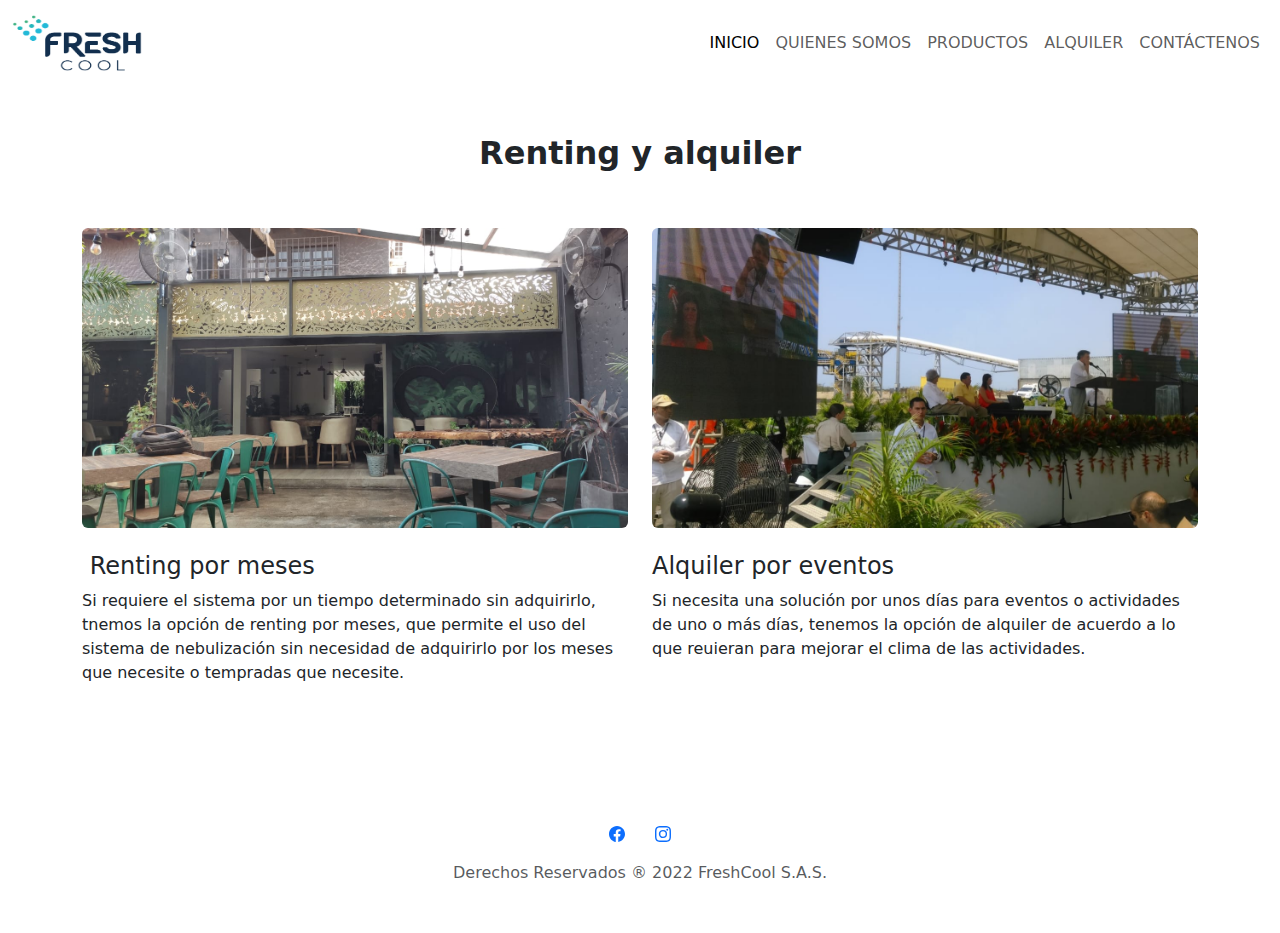
==== alquiler.html @ ac34950d "first commit" ====
<!DOCTYPE html>
<html lang="es">

<head>
    <meta charset="utf-8">
    <meta name="viewport" content="width=device-width, initial-scale=1.0, shrink-to-fit=no">
    <title>FRESHCOOL</title>
    <meta property="og:type" content="website">
    <meta name="" content="">
    <link rel="stylesheet" href="https://cdn.jsdelivr.net/npm/bootstrap@5.2.2/dist/css/bootstrap.min.css">
    <link rel="stylesheet" href="assets/css/BS5-Jumbotron-with-background-Image.css">
    <link rel="stylesheet" href="assets/css/Projects-Grid-images.css">
    <link rel="stylesheet" href="assets/css/Stats-icons.css">
    <link rel="stylesheet" href="assets/css/styles.css">
</head>

<body>
    <nav class="navbar navbar-light navbar-expand-md">
        <div class="container-fluid"><a class="navbar-brand" href="#"><img src="assets/img/Logo-FondoBlanco3.png" width="129" height="61" style="width: 130px;height: 60px;"></a><button data-bs-toggle="collapse" class="navbar-toggler" data-bs-target="#navcol-1"><span class="visually-hidden">Toggle navigation</span><span class="navbar-toggler-icon"></span></button>
            <div class="collapse navbar-collapse" id="navcol-1">
                <ul class="navbar-nav ms-auto">
                    <li class="nav-item"><a class="nav-link active" href="./index.html">INICIO</a></li>
                    <li class="nav-item"><a class="nav-link" href="./quienesSomos.html">QUIENES SOMOS</a></li>
                    <li class="nav-item"><a class="nav-link" href="./productos.html">PRODUCTOS</a></li>
                    <li class="nav-item"><a class="nav-link" href="./alquiler.html">ALQUILER</a></li>
                    <li class="nav-item"><a class="nav-link" href="./contactenos.html">CONTÁCTENOS</a></li>
                    <li class="nav-item"></li>
                </ul>
            </div>
        </div>
    </nav>
    <div class="container py-4 py-xl-5">
        <div class="row mb-5">
            <div class="col-md-8 col-xl-6 text-center mx-auto">
                <h2><strong>Renting y alquiler</strong><br></h2>
            </div>
        </div>
        <div class="row gy-4 row-cols-1 row-cols-md-2 row-cols-xl-3 d-inline-flex">
            <div class="col-lg-6 col-xl-6 col-xxl-5">
                <div><img class="rounded img-fluid d-flex d-block w-100 fit-cover" style="height: 300px;" src="assets/img/RESTAURANTE%20EPICCO%20EN%20CUCUTA.jpg">
                    <div class="py-4">
                        <h4>&nbsp;Renting por meses</h4>
                        <p>Si requiere el sistema por un tiempo determinado sin adquirirlo, tnemos la opción de renting por meses, que permite el uso del sistema de nebulización sin necesidad de adquirirlo por los meses que necesite o tempradas que necesite.</p>
                    </div>
                </div>
            </div>
            <div class="col-xl-6 col-xxl-6">
                <div><img class="rounded img-fluid d-block w-100 fit-cover" style="height: 300px;" src="assets/img/EVENTO%20PRESIDENCIAL%20CARTAGENA.jpg">
                    <div class="py-4">
                        <h4>Alquiler por eventos</h4>
                        <p>Si necesita una solución por unos días para eventos o actividades de uno o más días, tenemos la opción de alquiler de acuerdo a lo que reuieran para mejorar el clima de las actividades.</p>
                    </div>
                </div>
            </div>
        </div>
    </div>
    <footer class="text-center">
        <div class="container text-muted py-4 py-lg-5">
            <ul class="list-inline">
                <li class="list-inline-item me-4"><a href="https://www.facebook.com/freshcool.co"><svg xmlns="http://www.w3.org/2000/svg" width="1em" height="1em" fill="currentColor" viewBox="0 0 16 16" class="bi bi-facebook">
                            <path d="M16 8.049c0-4.446-3.582-8.05-8-8.05C3.58 0-.002 3.603-.002 8.05c0 4.017 2.926 7.347 6.75 7.951v-5.625h-2.03V8.05H6.75V6.275c0-2.017 1.195-3.131 3.022-3.131.876 0 1.791.157 1.791.157v1.98h-1.009c-.993 0-1.303.621-1.303 1.258v1.51h2.218l-.354 2.326H9.25V16c3.824-.604 6.75-3.934 6.75-7.951z"></path>
                        </svg></a></li>
                <li class="list-inline-item"><a href="https://www.instagram.com/freshcool.co/"><svg xmlns="http://www.w3.org/2000/svg" width="1em" height="1em" fill="currentColor" viewBox="0 0 16 16" class="bi bi-instagram">
                            <path d="M8 0C5.829 0 5.556.01 4.703.048 3.85.088 3.269.222 2.76.42a3.917 3.917 0 0 0-1.417.923A3.927 3.927 0 0 0 .42 2.76C.222 3.268.087 3.85.048 4.7.01 5.555 0 5.827 0 8.001c0 2.172.01 2.444.048 3.297.04.852.174 1.433.372 1.942.205.526.478.972.923 1.417.444.445.89.719 1.416.923.51.198 1.09.333 1.942.372C5.555 15.99 5.827 16 8 16s2.444-.01 3.298-.048c.851-.04 1.434-.174 1.943-.372a3.916 3.916 0 0 0 1.416-.923c.445-.445.718-.891.923-1.417.197-.509.332-1.09.372-1.942C15.99 10.445 16 10.173 16 8s-.01-2.445-.048-3.299c-.04-.851-.175-1.433-.372-1.941a3.926 3.926 0 0 0-.923-1.417A3.911 3.911 0 0 0 13.24.42c-.51-.198-1.092-.333-1.943-.372C10.443.01 10.172 0 7.998 0h.003zm-.717 1.442h.718c2.136 0 2.389.007 3.232.046.78.035 1.204.166 1.486.275.373.145.64.319.92.599.28.28.453.546.598.92.11.281.24.705.275 1.485.039.843.047 1.096.047 3.231s-.008 2.389-.047 3.232c-.035.78-.166 1.203-.275 1.485a2.47 2.47 0 0 1-.599.919c-.28.28-.546.453-.92.598-.28.11-.704.24-1.485.276-.843.038-1.096.047-3.232.047s-2.39-.009-3.233-.047c-.78-.036-1.203-.166-1.485-.276a2.478 2.478 0 0 1-.92-.598 2.48 2.48 0 0 1-.6-.92c-.109-.281-.24-.705-.275-1.485-.038-.843-.046-1.096-.046-3.233 0-2.136.008-2.388.046-3.231.036-.78.166-1.204.276-1.486.145-.373.319-.64.599-.92.28-.28.546-.453.92-.598.282-.11.705-.24 1.485-.276.738-.034 1.024-.044 2.515-.045v.002zm4.988 1.328a.96.96 0 1 0 0 1.92.96.96 0 0 0 0-1.92zm-4.27 1.122a4.109 4.109 0 1 0 0 8.217 4.109 4.109 0 0 0 0-8.217zm0 1.441a2.667 2.667 0 1 1 0 5.334 2.667 2.667 0 0 1 0-5.334z"></path>
                        </svg></a></li>
            </ul>
            <p class="mb-0">Derechos Reservados ®&nbsp;2022 FreshCool S.A.S.</p>
        </div>
    </footer>
    <script src="https://cdn.jsdelivr.net/npm/bootstrap@5.2.2/dist/js/bootstrap.bundle.min.js"></script>
    <script src="assets/js/bs-init.js"></script>
</body>

</html>
---- assets/css/BS5-Jumbotron-with-background-Image.css ----
#bgImage {
  position: absolute;
  top: 0;
  left: 0;
  right: 0;
  bottom: 0;
  background: url("https://source.unsplash.com/pazM9TQJ2Ck");
  background-size: cover;
  z-index: -1;
  opacity: 0.5;
}
---- assets/css/Projects-Grid-images.css ----
.fit-cover {
  object-fit: cover;
}
---- assets/css/Stats-icons.css ----
.bs-icon {
  --bs-icon-size: .75rem;
  display: flex;
  flex-shrink: 0;
  justify-content: center;
  align-items: center;
  font-size: var(--bs-icon-size);
  width: calc(var(--bs-icon-size) * 2);
  height: calc(var(--bs-icon-size) * 2);
  color: var(--bs-primary);
}

.bs-icon-xs {
  --bs-icon-size: 1rem;
  width: calc(var(--bs-icon-size) * 1.5);
  height: calc(var(--bs-icon-size) * 1.5);
}

.bs-icon-sm {
  --bs-icon-size: 1rem;
}

.bs-icon-md {
  --bs-icon-size: 1.5rem;
}

.bs-icon-lg {
  --bs-icon-size: 2rem;
}

.bs-icon-xl {
  --bs-icon-size: 2.5rem;
}

.bs-icon.bs-icon-primary {
  color: var(--bs-white);
  background: var(--bs-primary);
}

.bs-icon.bs-icon-primary-light {
  color: var(--bs-primary);
  background: rgba(var(--bs-primary-rgb), .2);
}

.bs-icon.bs-icon-semi-white {
  color: var(--bs-primary);
  background: rgba(255, 255, 255, .5);
}

.bs-icon.bs-icon-rounded {
  border-radius: .5rem;
}

.bs-icon.bs-icon-circle {
  border-radius: 50%;
}
---- assets/css/styles.css ----
#promo {
  text-align: center;
  padding: 48px;
  background: url("../../assets/img/GUACHERNA%20CARANAVAL%20DE%20BARRANQUILLA.jpg");
}

div.jum {
}

#promo .jumbotron {
  border-radius: 20px;
  padding: 40px;
  background-color: rgba(255,255,55,0);
}
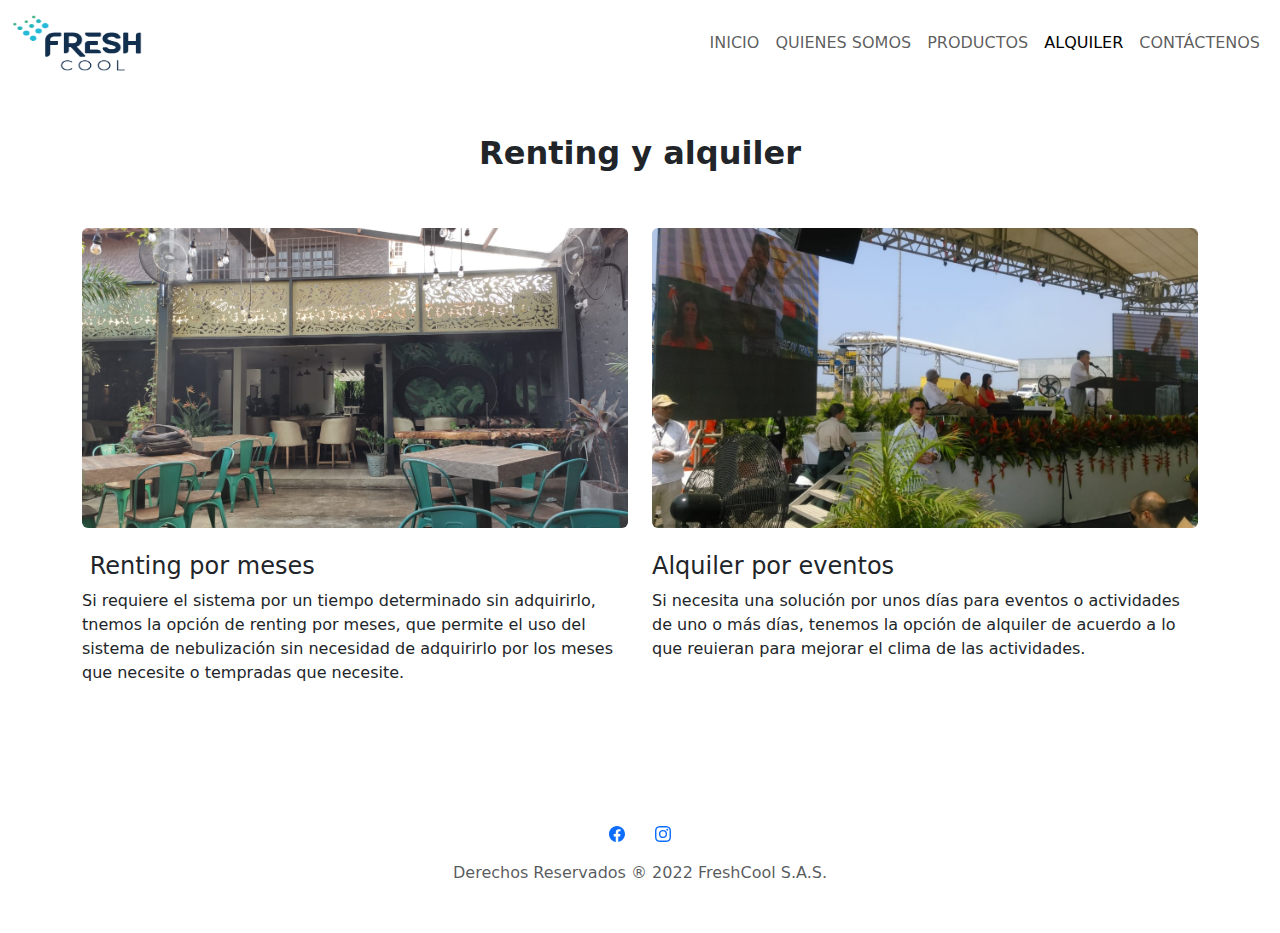
==== commit e02a4eeb: "Update alquiler.html" ====
--- a/alquiler.html
+++ b/alquiler.html
@@ -19,10 +19,10 @@
         <div class="container-fluid"><a class="navbar-brand" href="#"><img src="assets/img/Logo-FondoBlanco3.png" width="129" height="61" style="width: 130px;height: 60px;"></a><button data-bs-toggle="collapse" class="navbar-toggler" data-bs-target="#navcol-1"><span class="visually-hidden">Toggle navigation</span><span class="navbar-toggler-icon"></span></button>
             <div class="collapse navbar-collapse" id="navcol-1">
                 <ul class="navbar-nav ms-auto">
-                    <li class="nav-item"><a class="nav-link active" href="./index.html">INICIO</a></li>
+                    <li class="nav-item"><a class="nav-link" href="./index.html">INICIO</a></li>
                     <li class="nav-item"><a class="nav-link" href="./quienesSomos.html">QUIENES SOMOS</a></li>
                     <li class="nav-item"><a class="nav-link" href="./productos.html">PRODUCTOS</a></li>
-                    <li class="nav-item"><a class="nav-link" href="./alquiler.html">ALQUILER</a></li>
+                    <li class="nav-item"><a class="nav-link active" href="./alquiler.html">ALQUILER</a></li>
                     <li class="nav-item"><a class="nav-link" href="./contactenos.html">CONTÁCTENOS</a></li>
                     <li class="nav-item"></li>
                 </ul>
@@ -71,4 +71,4 @@
     <script src="assets/js/bs-init.js"></script>
 </body>
 
-</html>+</html>
